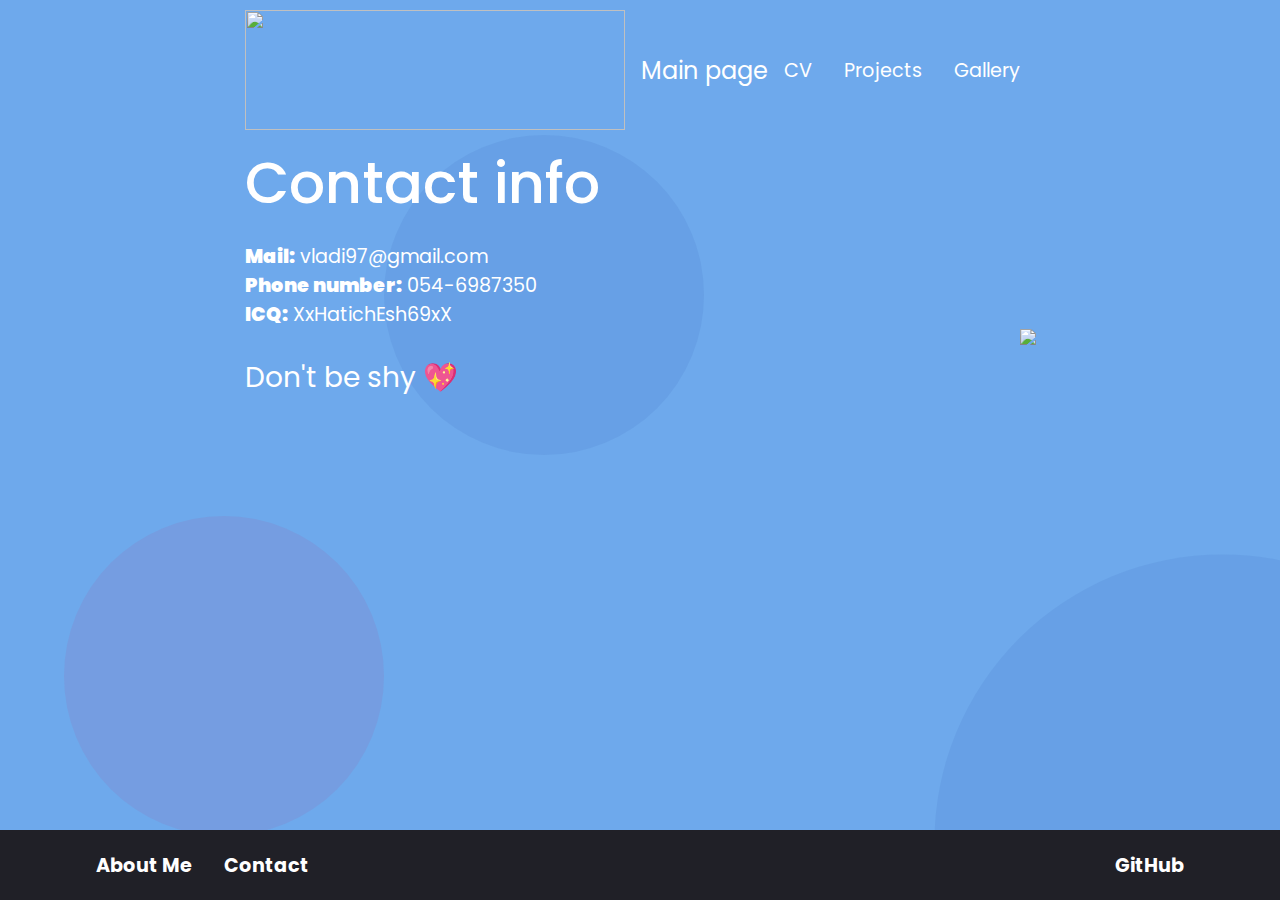
==== Contact.html @ 34a442fc "building site" ====
<!DOCTYPE html>
<html lang="en">
<head>
    <meta charset="UTF-8">
    <meta http-equiv="X-UA-Compatible" content="IE=edge">
    <meta name="viewport" content="width=device-width, initial-scale=1.0">
    <meta http-equiv="X-UA-Compatible"
    content="ie=edge">
    <link href="styles.css" rel="stylesheet">
    <link href="index.css" rel="stylesheet">
    <title>Vladi's Site</title>
</head>
<body class="full-height-grow">
    <div class="container full-height-grow">
    <header class="main-header">
        <a href="/" class="brand-logo">
            <img src="images/logo2.png" width="380" height="120">
            <div class="brand-logo-name">Main page</div>
        </a>
        <nav class="main-nav">
            <ul>
                <li><a href="CV.html">CV</a></li>
                <li><a href="Projects.html">Projects</a></li>
                <li><a href="Gallery.html">Gallery</a></li>
            </ul>
        </nav>
    </header>
    <div class="home-page-circle-1"></div>
    <div class="home-page-circle-2"></div>
    <div class="home-page-circle-3"></div>
        <section class="discover-main-section">
            <div class="call-to-action">
                <h1 class="title">Contact info</h1>
                    <b><strong>Mail:</strong></b> vladi97@gmail.com  <br>
                    <b><strong>Phone number:</strong></b> 054-6987350 <br>
                    <b><strong>ICQ:</strong></b> XxHatichEsh69xX <br>
                    <img src="/images/agudal_low.png" align="right">
            <p style="font-size:28px">Don't be shy &#128150;</p>
            </div>
        </section>
    </div>
    <footer class="main-footer">
        <div class="container">
            <nav class="footer-nav">
                <ul>
                    <li><a href="CV.html">About Me</a></li>
                    <li><a href="Contact.html">Contact</a></li>
                </ul>
            </nav>
            <nav class="footer-nav">
                <ul>
                    <li>
                        <a href="https://github.com/CatIsVeryFat">
                            <img scr="/images/github-mark.png">
                            GitHub
                        </a>
                    </li>
                </ul>
            </nav>
        </div>
    </footer>
</body>
</html>
---- styles.css ----
@import url('https://fonts.googleapis.com/css?family=Poppins:400,500,700');

*, *::before, *::after {
    box-sizing: border-box;
}

body {
    padding: 0;
    margin: 0;
    background-color: rgb(110, 169, 236);
    font-family: Poppins, sans-serif;
    font-size: 1.2rem;
    color: white;
    min-height: 100vh;
}

.full-height-grow {
    display: flex;
    flex-direction: column;
}

.brand-logo {
    display: flex;
    align-items: center;
    font-size: 1.25em;
    color: inherit;
    text-decoration: none;
}

.brand-logo-name {
    margin-left: 1rem;
}

.main-nav ul, .footer-nav ul {
    display: flex;
    margin: 0;
    padding: 0;
    list-style: none;
}

.main-nav a, .footer-nav a {
    color: inherit;
    text-decoration: none;
    padding: 1rem;
}

.main-nav a:hover, .footer-nav a:hover {
    color: #adadad
}

.main-header, .main-footer {
    display: flex;
    justify-content: space-between;
    align-items: center;
    height: 140px;
}

.main-footer {
    height: 70px;
    background-color: #202027;
    font-weight: bold;
}

.social-link img {
    width: 1em;
    margin-right: .25rem;
}

.main-footer .container {
    display: flex;
    justify-content: space-between;
}

.container {
    max-width: 1200px;
    margin: 0 auto;
    padding: 0 40px;
    flex-grow: 1;
}

.title {
    font-weight: 500;
    font-size: 3em;
    margin-bottom: 1rem;
    margin-top: 0;
}

.subtitle {
    font-weight: 500;
    font-size: 1.2em;
    margin-bottom: 2rem;
}

.btn {
    color: white;
    background-color: #1762A7;
    padding: .75rem 1.5rem;
    border-radius: .5rem;
    text-decoration: none;
    font-size: .9rem;
    outline: none;
    border: none;
    cursor: pointer;
}

.btn:hover {
    background-color: #2180d8;
}

.btn:focus {
    background-color: #2796ff;
}
---- index.css ----
.home-main-section {
    display: flex;
    align-items: stretch;
    justify-content: space-between;
    flex-grow: 1;
}

.home-main-section .img-wrapper {
    flex-grow: 1;
    flex-direction: column;
    display: flex;
    align-items: stretch;
    justify-content: flex-end;
}

.home-main-section .fat-image {
    background-image: url(images/kursa.jpeg);
    flex-grow: 1;
    max-height: 120vh;
    min-width: 30vw;
    background-size: contain;
    background-repeat: no-repeat;
    background-position: top left;
}

.home-main-section .call-to-action {
    display: flex;
    flex-direction: column;
    align-items: flex-start;
    margin: 1rem;
    align-self: top;
}

@media (max-width: 900px) {
    .home-main-section .img-wrapper {
        display: none;
    }

    .home-main-section {
        justify-content: center;
    }
}

.home-page-circle-1 {
    position: absolute;
    width: 25vw;
    height: 25vw;
    border-radius: 50%;
    background-color: rgb(188, 58, 128, .1);
    bottom: 5vw;
    left: 5vw;
    z-index: -1;
}

.home-page-circle-2 {
    position: absolute;
    width: 25vw;
    height: 25vw;
    border-radius: 50%;
    background-color: rgba(52, 87, 178, 0.1);
    top: 15vh;
    left: 30vw;
    z-index: -1;
}

.home-page-circle-3 {
    position: absolute;
    overflow: hidden;
    width: 45vw;
    height: 45vw;
    bottom: 0;
    right: 0;
    z-index: -1;
}

.home-page-circle-3::before {
    content: '';
    transform: translate(40%,40%);
    position: absolute;
    height: 100%;
    width: 100%;
    border-radius: 50%;
    background-color: rgb(52,87,178,0.1);

}

-------------------------------------------

.home-main-section2 .fat-image2 {
    background-image: url(/images/koala.jpeg);
    flex-grow: 1;
    max-height: 160vh;
    min-width: 150vw;
    background-size: contain;
    background-repeat: no-repeat;
    background-position: bottom right;
}

.home-main-section2 .call-to-action2 {
    display: flex;
    flex-direction: column;
    align-items: flex-start;
    margin: 1rem;
    align-self: bottom;
}
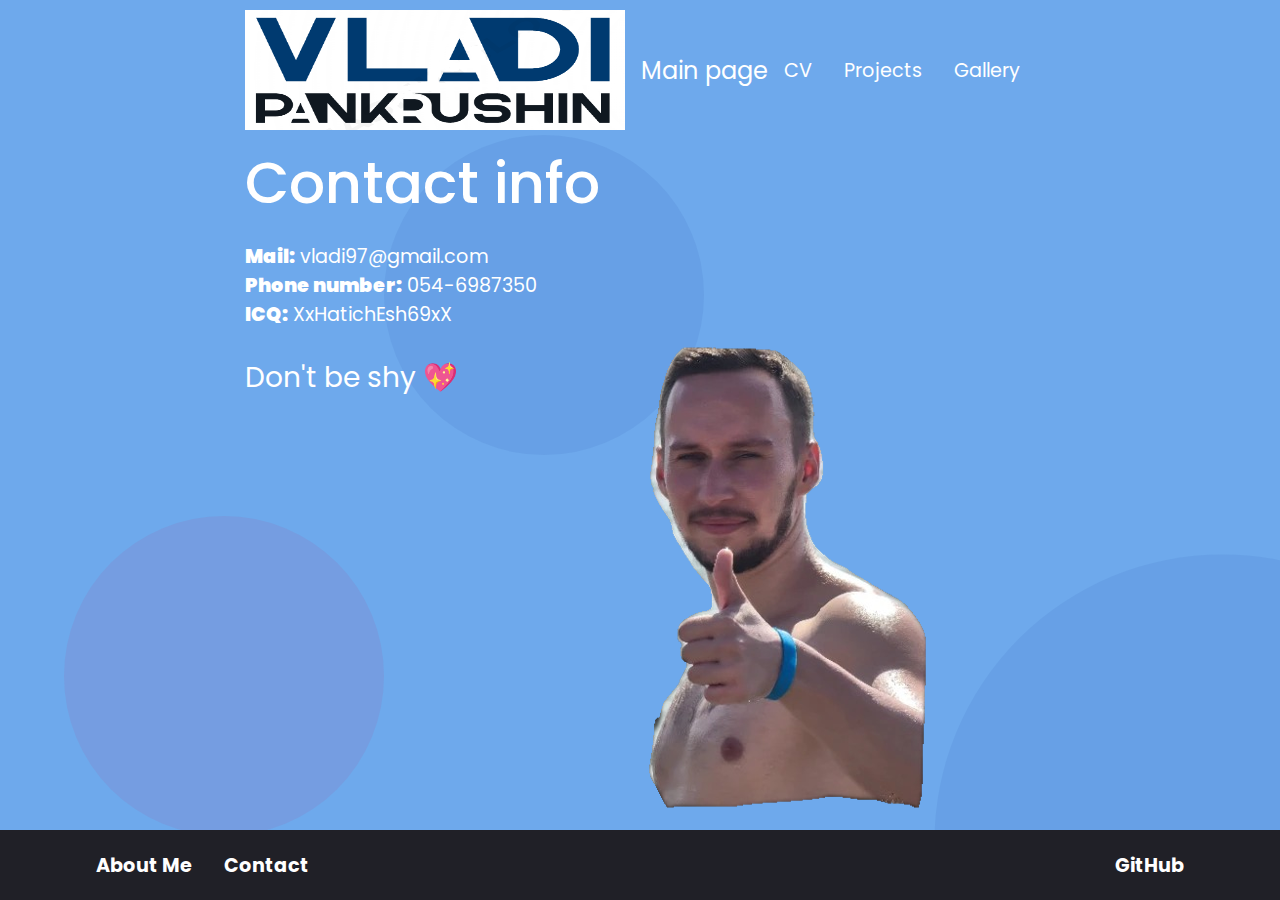
==== commit 89917e9e: "Typos" ====
--- a/Contact.html
+++ b/Contact.html
@@ -14,7 +14,7 @@
     <div class="container full-height-grow">
     <header class="main-header">
         <a href="/" class="brand-logo">
-            <img src="images/logo2.png" width="380" height="120">
+            <img src="Images/logo2.png" width="380" height="120">
             <div class="brand-logo-name">Main page</div>
         </a>
         <nav class="main-nav">
@@ -34,7 +34,7 @@
                     <b><strong>Mail:</strong></b> vladi97@gmail.com  <br>
                     <b><strong>Phone number:</strong></b> 054-6987350 <br>
                     <b><strong>ICQ:</strong></b> XxHatichEsh69xX <br>
-                    <img src="/images/agudal_low.png" align="right">
+                    <img src="/Images/agudal_low.png" align="right">
             <p style="font-size:28px">Don't be shy &#128150;</p>
             </div>
         </section>
@@ -51,7 +51,7 @@
                 <ul>
                     <li>
                         <a href="https://github.com/CatIsVeryFat">
-                            <img scr="/images/github-mark.png">
+                            <img scr="/Images/github-mark.png">
                             GitHub
                         </a>
                     </li>
--- a/index.css
+++ b/index.css
@@ -14,7 +14,7 @@
 }
 
 .home-main-section .fat-image {
-    background-image: url(images/kursa.jpeg);
+    background-image: url(Images/kursa.jpeg);
     flex-grow: 1;
     max-height: 120vh;
     min-width: 30vw;
@@ -87,7 +87,7 @@
 -------------------------------------------
 
 .home-main-section2 .fat-image2 {
-    background-image: url(/images/koala.jpeg);
+    background-image: url(/Images/koala.jpeg);
     flex-grow: 1;
     max-height: 160vh;
     min-width: 150vw;
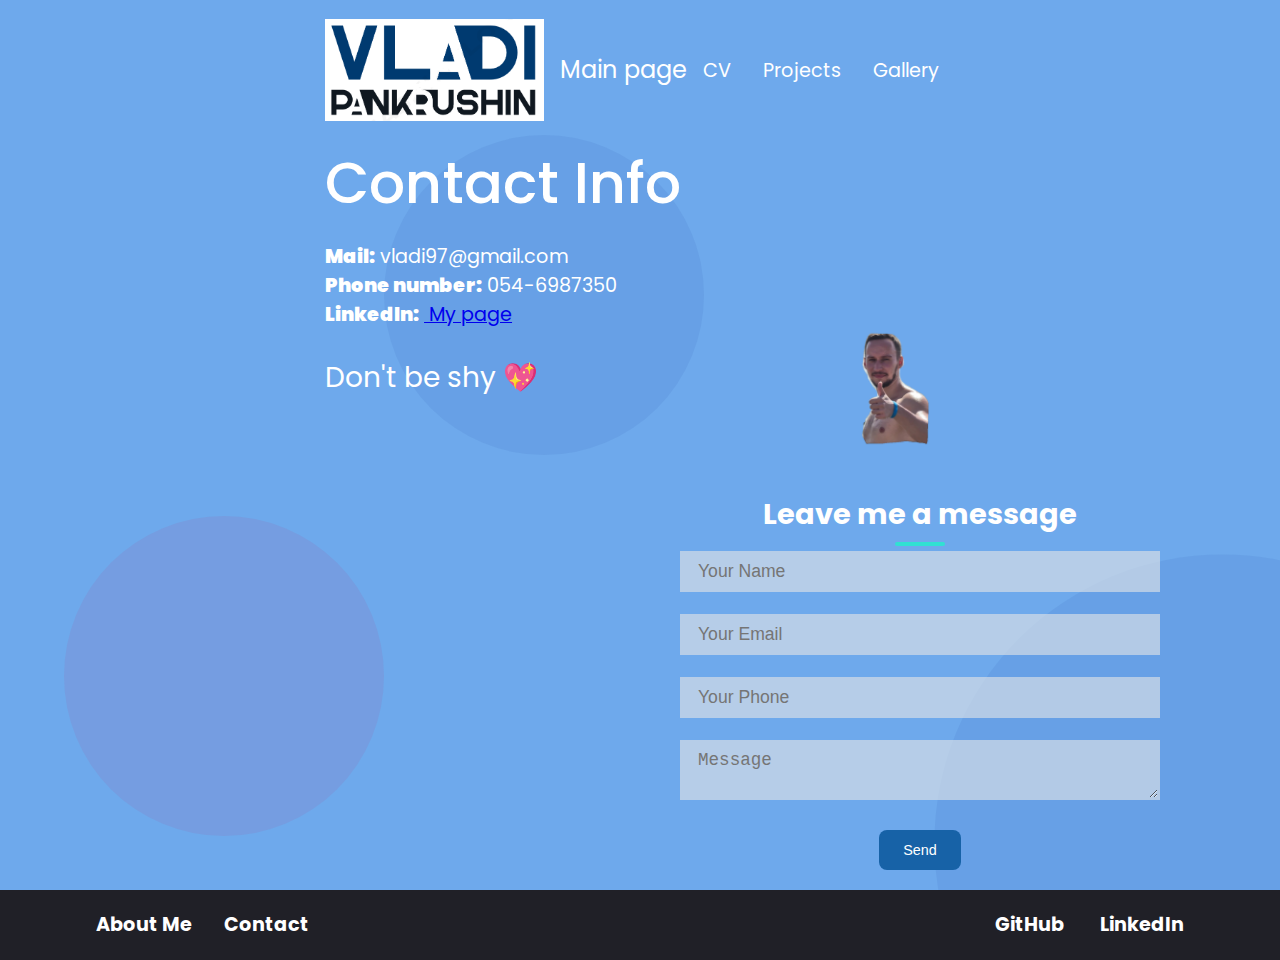
==== commit 3e8cac9d: "New webpage" ====
--- a/Contact.html
+++ b/Contact.html
@@ -14,7 +14,7 @@
     <div class="container full-height-grow">
     <header class="main-header">
         <a href="/" class="brand-logo">
-            <img src="Images/logo2.png" width="380" height="120">
+            <img src="/Images/logo2.png" width="218.9" height="101.4">
             <div class="brand-logo-name">Main page</div>
         </a>
         <nav class="main-nav">
@@ -30,14 +30,38 @@
     <div class="home-page-circle-3"></div>
         <section class="discover-main-section">
             <div class="call-to-action">
-                <h1 class="title">Contact info</h1>
+                <h1 class="title">Contact Info</h1>
                     <b><strong>Mail:</strong></b> vladi97@gmail.com  <br>
                     <b><strong>Phone number:</strong></b> 054-6987350 <br>
-                    <b><strong>ICQ:</strong></b> XxHatichEsh69xX <br>
-                    <img src="/Images/agudal_low.png" align="right">
+                    <b><strong>LinkedIn:</strong></b> <span>
+                        <a href="https://www.linkedin.com/in/vladi-pankrushin-069aaaa7/">
+                            <img scr="/Images/LI-In-Bug.png">
+                            My page
+                        </a>
+                    </span>
+                    <br>
+                    <img src="/Images/agudal_low.png" align="right" width="120"height="120">
             <p style="font-size:28px">Don't be shy &#128150;</p>
             </div>
         </section>
+    </div>
+                        <!----------------------->
+    <div class="container">
+        <div class="content-box">
+            <div class="left"></div>
+            <div class="right">
+                <h2>Leave me a message</h2>
+                <form action="https://formsubmit.co/vladi97@gmail.com" method="POST">
+                    <input type="text" class="field" placeholder="Your Name">
+                    <input type="email" class="field" placeholder="Your Email">
+                    <input type="text" class="field" placeholder="Your Phone">
+                    <textarea class="field area" placeholder="Message"></textarea>
+                    <input type="hidden" name="_next" value="thankyou.html">
+                    <button class="btn">Send</button>
+                </form>
+            </div>
+        </div>
+                    <!----------------------->
     </div>
     <footer class="main-footer">
         <div class="container">
@@ -55,6 +79,12 @@
                             GitHub
                         </a>
                     </li>
+                    <li>
+                        <a href="https://www.linkedin.com/in/vladi-pankrushin-069aaaa7/">
+                            <img scr="/Images/LI-In-Bug.png">
+                            LinkedIn
+                        </a>
+                    </li>
                 </ul>
             </nav>
         </div>
--- a/styles.css
+++ b/styles.css
@@ -109,4 +109,89 @@
 
 .btn:focus {
     background-color: #2796ff;
+}
+
+.content-box {
+    max-width: 8050px;
+    display:grid;
+    grid-template-columns: repeat(2, 1fr);
+    justify-content: center;
+    align-items: center;
+    text-align: center;
+}
+
+.left {
+    height: 100%;
+    background: url() no-repeat;
+    background-size: cover;
+}
+
+.right {
+    padding: 20px 40px;
+}
+
+h2 {
+    position: relative;
+    padding-bottom: 10px;
+    margin-bottom: 5px;
+}
+
+h2:after {
+    content: '';
+    position: absolute;
+    left: 50%;
+    bottom: 0;
+    transform: translateX(-50%);
+    height: 4px;
+    width: 50px;
+    border-radius: 2px;
+    background-color: #2ecc;
+}
+
+.field {
+    width: 100%;
+    padding: 0.5rem 1rem;
+    outline: none;
+    border: 2px solid rgba(0,0,0,0);
+    background-color: rgba(230,230,230,0.6);
+    font-size: 1.1rem;
+    margin-bottom: 22px;
+    transition: .3s;
+}
+
+.field:hover {
+    background-color: rgba(0,0,0,0.1);
+}
+
+.field:focus {
+    background-color: #fff;
+    border: 2px solid rgba(30,85,250,0.47);
+}
+
+.area {
+    min-height: 15px;
+}
+
+.image-gallery {
+    display: flex;
+    flex-wrap: wrap;
+    justify-content: center;
+    gap: 10px;
+}
+  
+.image-gallery > li {
+    flex-basis: 300px; /* width: 350px; */
+}
+  
+.image-gallery li img {
+    object-fit: cover;
+    max-width: 100%;
+    height: auto;
+    vertical-align: middle;
+    border-radius: 5px;
+}
+
+.image-gallery::after {
+    content: "";
+    flex-basis: 300px;
 }--- a/index.css
+++ b/index.css
@@ -14,7 +14,7 @@
 }
 
 .home-main-section .fat-image {
-    background-image: url(Images/kursa.jpeg);
+    background-image: url(/Images/kursa.jpeg);
     flex-grow: 1;
     max-height: 120vh;
     min-width: 30vw;
